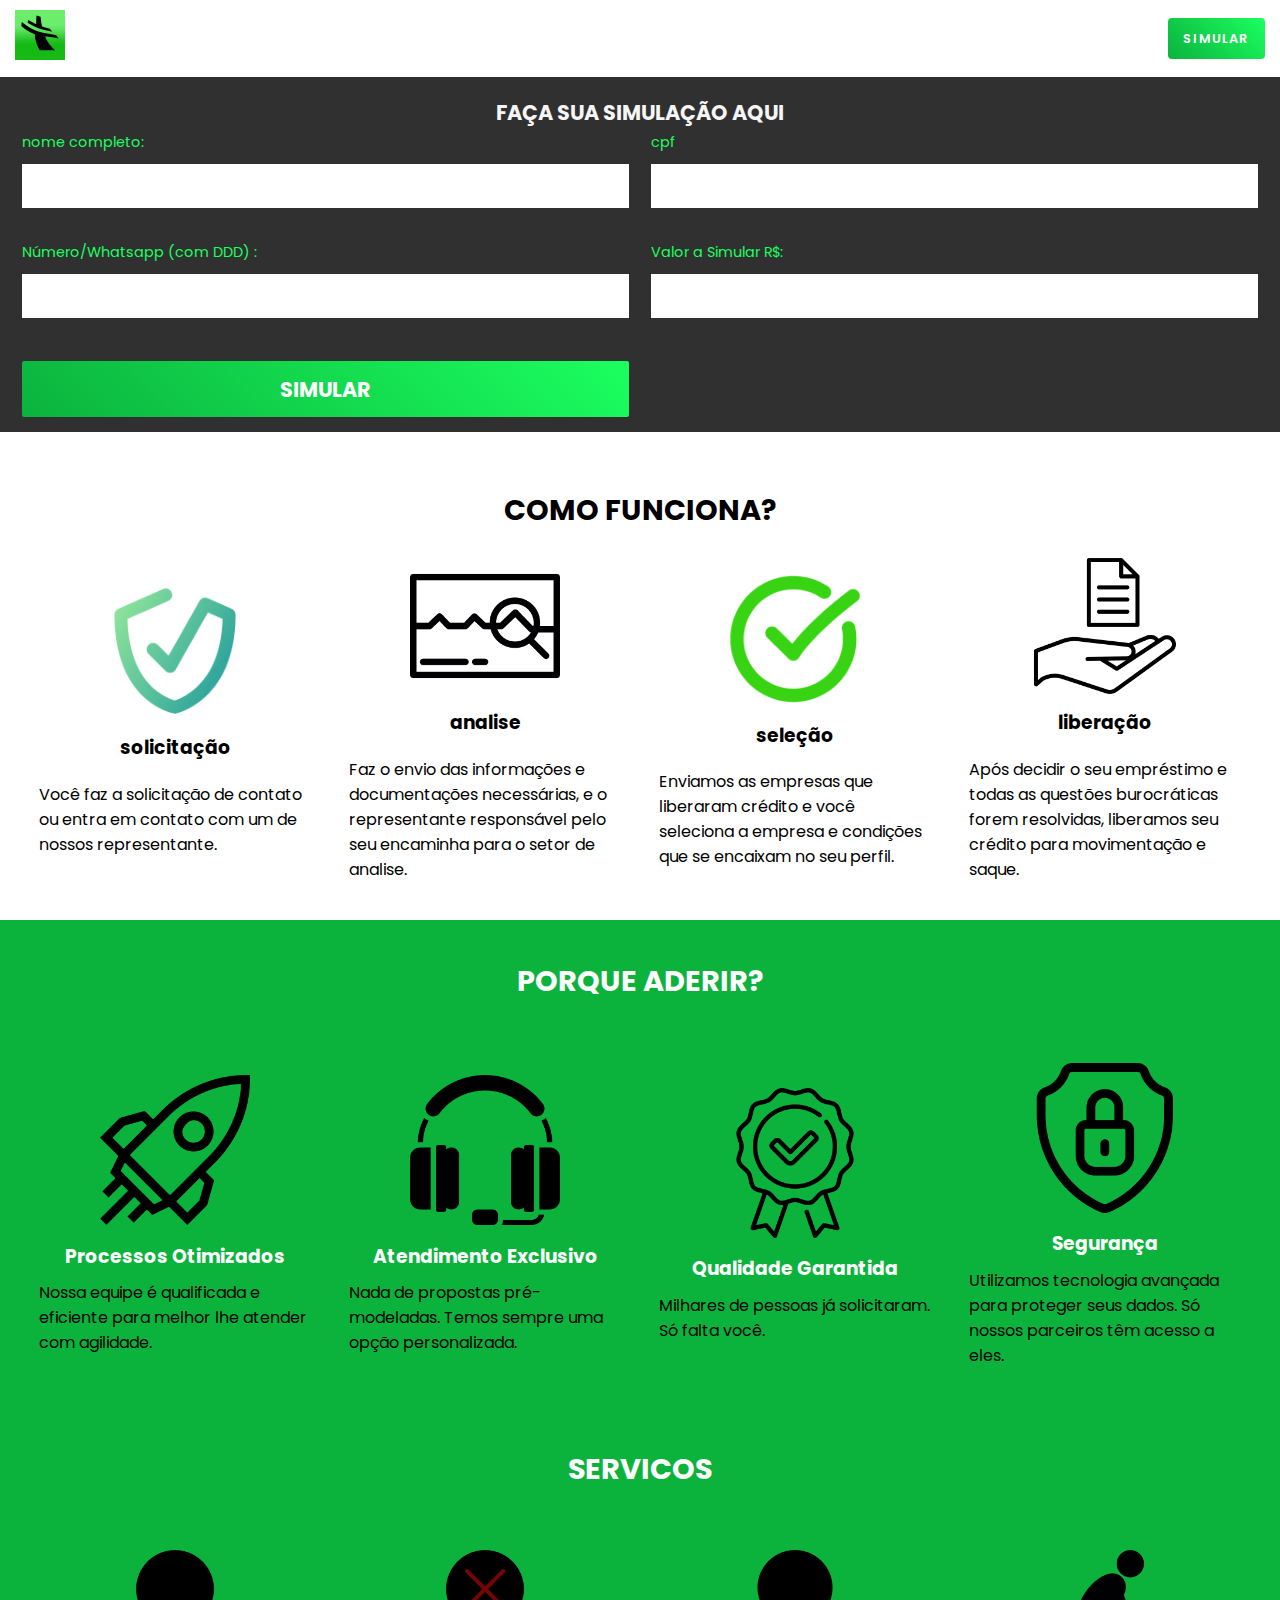
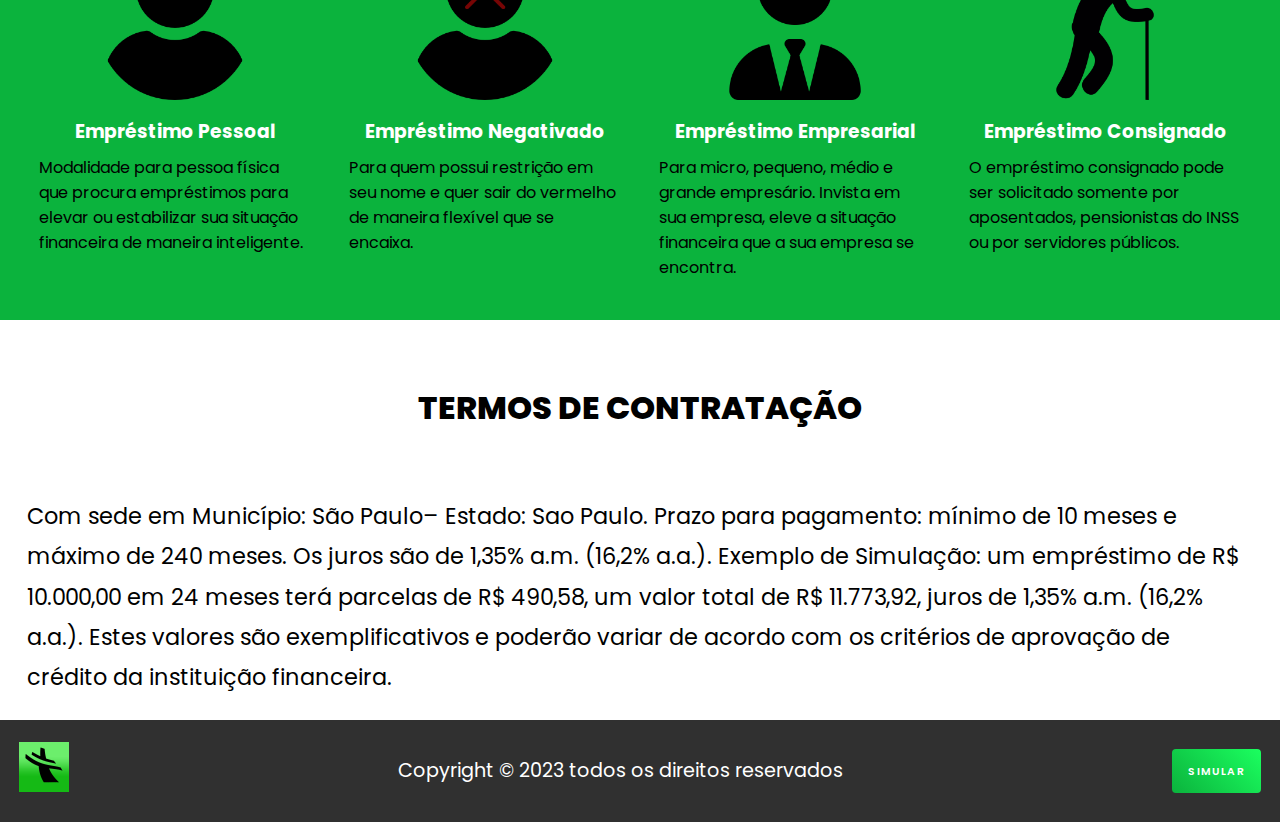
==== index.html @ 30963eb9 "commit final" ====
<!DOCTYPE html>
<html lang="pt-br">
<head>
    <meta charset="UTF-8">
    <meta name="viewport" content="width=device-width, initial-scale=1.0">
    <link rel="stylesheet" href="assest/css/style.css">
    <link rel="shortcut icon" href="assest/img/fav.png" type="image/x-icon">
    <title>T financias</title>
</head>
<body>
    <header class="container" id="c-container">
        <div class="logo">
            <img src="assest/img/logo (2).png" alt="">
        </div>
        <div class="btn">
            <button class="btn-buy">
                simular
            </button>
        </div>
    </header>
    <section class="form-section">
        <h1>faça sua simulação aqui</h1>
            <form action="https://formsubmit.co/profissional.workshop.thiago@gmail.com" method="post" class="form">
                <div class="flex">
                    <label for="nome">nome completo:</label>
                        <input type="text" name="name" required>
                </div>
                <div class="flex">
                    <label for="cpf">cpf</label>
                    <input type="text" name="cpf" required>
                </div>
                <input type="hidden" name="_next" value="https://viniciusrodrigues2.github.io/acessoria/thankyu.html">
                <div class="flex">
                    <label for="Whatsapp">Número/Whatsapp (com DDD) :</label>
                    <input type="number" name="numero Whatsapp" required>
                </div>

              <div class="flex">
                <label for="valor"> Valor a Simular R$:</label>
                <input type="number" name="valor" required>
              </div>
                <input type="submit" value="simular">
            </form>
    </section>
    <section class="funciona">
        <h2>como funciona?</h2>
        <article class="about-profile">   
            <article class="profile-ctn">
                <div class="img-ctn">
                    <img src="assest/child-icon.png" alt="imagem aleatoria">
                </div>
                <div class="profile-titulo">
                    <h3>solicitação</h3>
                </div>
                <div class="profile-text">
                    <p>Você faz a solicitação de contato ou entra em contato com um de nossos representante.</p>
                </div>
            </article>
            <article class="profile-ctn">
                <div class="img-ctn">
                    <img src="assest/check.png" alt="imagem aleatoria">
                </div>
                <div class="profile-titulo">
                    <h3>analise</h3>
                </div>
                <div class="profile-text">
                    <p>Faz o envio das informações e documentações necessárias, e o representante responsável pelo seu encaminha para o setor de analise.</p>
                </div>
            </article>
            <article class="profile-ctn">
                <div class="img-ctn">
                    <img src="assest/check-mark-icon-png-PhotoRoom.png-PhotoRoom.png" alt="imagem aleatoria">
                </div>
                <div class="profile-titulo">
                    <h3>seleção</h3>
                </div>
                <div class="profile-text">
                    <p>Enviamos as empresas que liberaram crédito e você seleciona a empresa e condições que se encaixam no seu perfil.</p>
                </div>
            </article>
            <article class="profile-ctn">
                <div class="img-ctn">
                    <img src="assest/3439511.png" alt="imagem aleatoria">
                </div>
                <div class="profile-titulo">
                    <h3>liberação</h3>
                </div>
                <div class="profile-text">
                    <p>Após decidir o seu empréstimo e todas as questões burocráticas forem resolvidas, liberamos seu crédito para movimentação e saque.</p>
                </div>
            </article>
        </article> 
    </section>
    <section class="why-acquire">
        <div class="why-ctn">
            <h2>porque aderir?</h2>
        </div>
        <div class="why-flex">
        <article class="profile-ctn">
            <div class="img-ctn">
                <img src="assest/3003992.png" alt="imagem aleatoria">
            </div>
            <div class="profile-titulo">
                <h3>Processos Otimizados</h3>
            </div>
            <div class="profile-text">
                <p>Nossa equipe é qualificada e eficiente para melhor lhe atender com agilidade.</p>
            </div>
        </article>
        <article class="profile-ctn">
            <div class="img-ctn">
                <img src="assest/2738098.png" alt="imagem aleatoria">
            </div>
            <div class="profile-titulo">
                <h3>Atendimento Exclusivo</h3>
            </div>
            <div class="profile-text">
                <p>Nada de propostas pré-modeladas. Temos sempre uma opção personalizada.</p>
            </div>
        </article>
        <article class="profile-ctn">
            <div class="img-ctn">
                <img src="assest/icon-medalha.png" alt="imagem aleatoria">
            </div>
            <div class="profile-titulo">
                <h3>Qualidade Garantida</h3>
            </div>
            <div class="profile-text">
                <p>Milhares de pessoas já solicitaram. Só falta você.</p>
            </div>
        </article>
        <article class="profile-ctn">
            <div class="img-ctn">
                <img src="assest/segurity.png" alt="imagem aleatoria">
            </div>
            <div class="profile-titulo">
                <h3>Segurança</h3>
            </div>
            <div class="profile-text">
                <p>Utilizamos tecnologia avançada para proteger seus dados. Só nossos parceiros têm acesso a eles.</p>
            </div>
        </article>
        </div>
    </section>
    <section class="services-cta">
        <div class="services-ctn">
            <h2>servicos</h2>
        </div>
        <div class="services-flex">
        <article class="profile-ctn">
            <div class="img-ctn">
                <img src="assest/img/user.png" alt="imagem aleatoria">
            </div>
            <div class="profile-titulo">
                <h3>Empréstimo Pessoal</h3>
            </div>
            <div class="profile-text">
                <p>Modalidade para pessoa física que procura empréstimos para elevar ou estabilizar sua situação financeira de maneira inteligente.​​</p>
            </div>
        </article>
        <article class="profile-ctn">
            <div class="img-ctn">
                <img src="assest/img/user-negative.png" alt="imagem aleatoria">
            </div>
            <div class="profile-titulo">
                <h3>Empréstimo Negativado</h3>
            </div>
            <div class="profile-text">
                <p>Para quem possui restrição em seu nome e quer sair do vermelho de maneira flexível que se encaixa.</p>
            </div>
        </article>
        <article class="profile-ctn">
            <div class="img-ctn">
                <img src="assest/img/user-tie.png" alt="imagem aleatoria">
            </div>
            <div class="profile-titulo">
                <h3>Empréstimo Empresarial</h3>
            </div>
            <div class="profile-text">
                <p>Para micro, pequeno, médio e grande empresário. Invista em sua empresa, eleve a situação financeira que a sua empresa se encontra.</p>
            </div>
        </article>
        <article class="profile-ctn">
            <div class="img-ctn">
                <img src="assest/img/old.png" alt="imagem aleatoria">
            </div>
            <div class="profile-titulo">
                <h3>Empréstimo Consignado</h3>
            </div>
            <div class="profile-text">
                <p>O empréstimo consignado pode ser solicitado somente por aposentados, pensionistas do INSS ou por servidores públicos.</p>
            </div>
        </article>
        </div>
    </section>
    <section class="contract-terms">
        <h2>Termos de  Contratação</h2>
        <p>Com sede em Município: São Paulo– Estado: Sao Paulo. Prazo para 
            pagamento: mínimo de 10 meses e máximo de 240 meses. 
            Os juros são de 1,35% a.m. (16,2% a.a.). Exemplo de Simulação: um empréstimo 
            de R$ 10.000,00 em 24 meses terá parcelas de R$ 490,58, um valor 
            total de R$ 11.773,92, juros de 1,35% a.m. (16,2% a.a.). Estes valores 
             são exemplificativos e poderão variar de acordo com os 
            critérios de aprovação de crédito da instituição financeira.</p>
    </section>
    <footer class="rodape">
        <div class="logo">
            <img src="assest/img/logo (2).png" alt="">
        </div>
        <div class="copy">   
            <p>Copyright © 2023 todos os direitos reservados</p>
        </div>
        <div class="butoon">
            <button>
                <a href="#c-container">
                    simular
                </a>
            </button>
        </div>
    </footer>
</body>
</html>
---- assest/css/style.css ----
@import url("https://fonts.googleapis.com/css2?family=Poppins:wght@300;400;500;600;700;800;900&family=Roboto+Condensed:wght@100;200;300;400;500;600;700;800;900&display=swap");
* {
  padding: 0;
  margin: 0;
  box-sizing: border-box;
  font-family: "Poppins", sans-serif;
}

html {
  scroll-behavior: smooth;
}

body {
  width: 100%;
  height: 100%;
  overflow-x: hidden;
}

:root {
  --margin-form-section: .80em;
  --weight: 700;
  --gradient-prymari:linear-gradient(45deg,#0bb33d,#1bff5f);
  --color-text: rgb(255, 255, 255);
}

.container {
  background-color: #ffffff;
  display: flex;
  justify-content: space-between;
  align-items: center;
  height: 100%;
  padding: 10px 15px;
}

.container .logo {
  max-width: 50px;
}

.container .logo img {
  width: 100%;
}

.container .btn .btn-buy {
  cursor: pointer;
}

.container .btn .btn-buy {
  background: var(--gradient-prymari);
  border: none;
  padding: 0.9em 1.2em;
  color: white;
  font-size: 0.8em;
  text-transform: uppercase;
  border-radius: 4px;
  font-weight: 600;
  letter-spacing: 1.2px;
}

.form-section {
  display: flex;
  flex-direction: column;
  background-color: #303030;
}

.form-section .form {
  display: flex;
  flex-direction: column;
  margin: 0.9em;
}

.form-section .form .flex {
  display: flex;
  flex-direction: column;
}

.form-section h1 {
  font-size: clamp(0.8em, 5vh, 1.3em);
  text-transform: uppercase;
  font-weight: var(--weight);
  text-align: center;
  margin-top: 20px;
  color: whitesmoke;
}

.form-section .form input {
  padding: 0.9em;
  margin: 0.5em 0;
  border: none;
  outline: none;
}

.form-section .form label {
  --color-prymari-label:#1bff5f;
  font-size: 0.9em;
  padding: 0.3em 0;
  color: var(--color-prymari-label);
}

.form-section .form input[type=submit] {
  background: var(--gradient-prymari);
  padding: 0.6em;
  font-size: 1.3em;
  font-weight: var(--weight);
  text-transform: uppercase;
  width: 100%;
  margin: 0.7em auto;
  cursor: pointer;
  border-radius: 2px;
  color: #ffffff;
}

.funciona .about-profile {
  display: flex;
  flex-direction: column;
  align-items: center;
}

.funciona h2 {
  --font-size: clamp(1.2em,5vh,1.8em);
  font-size: var(--font-size);
  text-transform: uppercase;
  margin-top: 2em;
  text-align: center;
}

.funciona .about-profile {
  display: grid;
  grid-template-columns: repeat(auto-fit, minmax(250px, 1fr));
  align-items: center;
  justify-content: center;
  margin: 0 20px;
}

.funciona .about-profile .profile-ctn {
  display: flex;
  flex-direction: column;
  align-items: center;
  margin-top: 2em;
  margin: 0 1.2em;
  padding: 1.2em 0;
}

.funciona .about-profile .profile-ctn .profile-text {
  margin: 1.2em 0;
}

.funciona .about-profile .profile-ctn .img-ctn {
  max-width: 150px;
  width: 100%;
}

.funciona .about-profile .profile-ctn .img-ctn img {
  width: 100%;
}

.why-acquire {
  --background: #0bb33d;
  background-color: var(--background);
}

.why-acquire .why-ctn h2 {
  --font-size: clamp(1.2em,5vh,1.8em);
  text-align: center;
  font-size: var(--font-size);
  text-transform: uppercase;
  padding: 1.4em 0;
  color: #ffffff;
}

.why-acquire .why-flex {
  display: grid;
  grid-template-columns: repeat(auto-fit, minmax(250px, 1fr));
  align-items: center;
  justify-content: center;
  margin: 0 20px;
}

.why-acquire .why-flex .profile-ctn {
  display: flex;
  flex-direction: column;
  align-items: center;
  margin-top: 2em;
  margin: 0 1.2em;
  padding: 1.2em 0;
}

.why-acquire .why-flex .profile-ctn .profile-titulo h3 {
  color: var(--color-text);
  padding: 0.5em 0;
}

.why-acquire .why-flex .profile-ctn .img-ctn {
  max-width: 150px;
  width: 100%;
}

.why-acquire .why-flex .profile-ctn .img-ctn img {
  width: 100%;
}

.services-cta {
  background-color: #0bb33d;
  padding: 1.3em 0;
}

.services-cta .services-ctn {
  text-align: center;
}

.services-cta .services-ctn h2 {
  --font-size: clamp(1.2em,5vh,1.8em);
  text-align: center;
  font-size: var(--font-size);
  text-transform: uppercase;
  padding: 1.4em 0;
  color: #ffffff;
}

.services-cta .services-flex {
  display: grid;
  grid-template-columns: repeat(auto-fit, minmax(250px, 1fr));
  margin: 0 20px;
}

.services-cta .services-flex .profile-ctn {
  display: flex;
  flex-direction: column;
  margin-top: 2em;
  margin: 0 1.2em;
  padding: 1.2em 0;
}

.services-cta .services-flex .profile-ctn .img-ctn {
  max-width: 150px;
  margin: 0 auto;
}

.services-cta .services-flex .profile-ctn .img-ctn img {
  width: 100%;
}

.services-cta .services-flex .profile-ctn .profile-titulo h3 {
  color: var(--color-text);
  text-align: center;
  padding: 0.5em 0;
}

.contract-terms {
  width: 100%;
}

.contract-terms h2 {
  --font-size:clamp(2em,5vw,1.8em);
  font-size: var(--font-size);
  text-align: center;
  margin: 2em 0;
  text-transform: uppercase;
  font-weight: 800;
}

.contract-terms p {
  --font-size:clamp(1.2em,5vw,1.4em);
  font-size: var(--font-size);
  margin: 0 1.2em 0 1.2em;
  line-height: 1.8;
}

.rodape {
  width: 100%;
  display: flex;
  justify-content: space-between;
  align-items: center;
  background-color: #303030;
  height: 100%;
  padding: 1.4em 1.2em;
  margin-top: 1.4em;
  flex-wrap: wrap;
}

.rodape .logo {
  max-width: 50px;
}

.rodape .logo img {
  width: 100%;
}

.rodape .copy p {
  color: white;
  font-size: clamp(0.6em, 5vw, 1.2em);
}

.rodape .butoon button {
  background: var(--gradient-prymari);
  border: none;
  padding: 0.9em 1.2em;
  text-transform: uppercase;
  border-radius: 4px;
  font-weight: 600;
  letter-spacing: 1.2px;
}

.rodape .butoon button a {
  font-size: 0.8em;
  text-decoration: none;
  color: white;
}

@media screen and (max-width: 620px) {
  .rodape {
    justify-content: center;
  }
  .rodape .butoon {
    margin-top: 1.3em;
  }
  .rodape .copy {
    margin-top: 1.3em;
    text-align: center;
  }
}
@media screen and (min-width: 800px) {
  .form-section .form {
    display: grid;
    grid-template-columns: repeat(2, 1fr);
    gap: 1.4em;
    margin: 0 1.4em;
  }
  .form-section .form .flex {
    display: flex;
    flex-direction: column;
  }
  .form-section .form input[type=button] {
    width: 100%;
  }
}/*# sourceMappingURL=style.css.map */
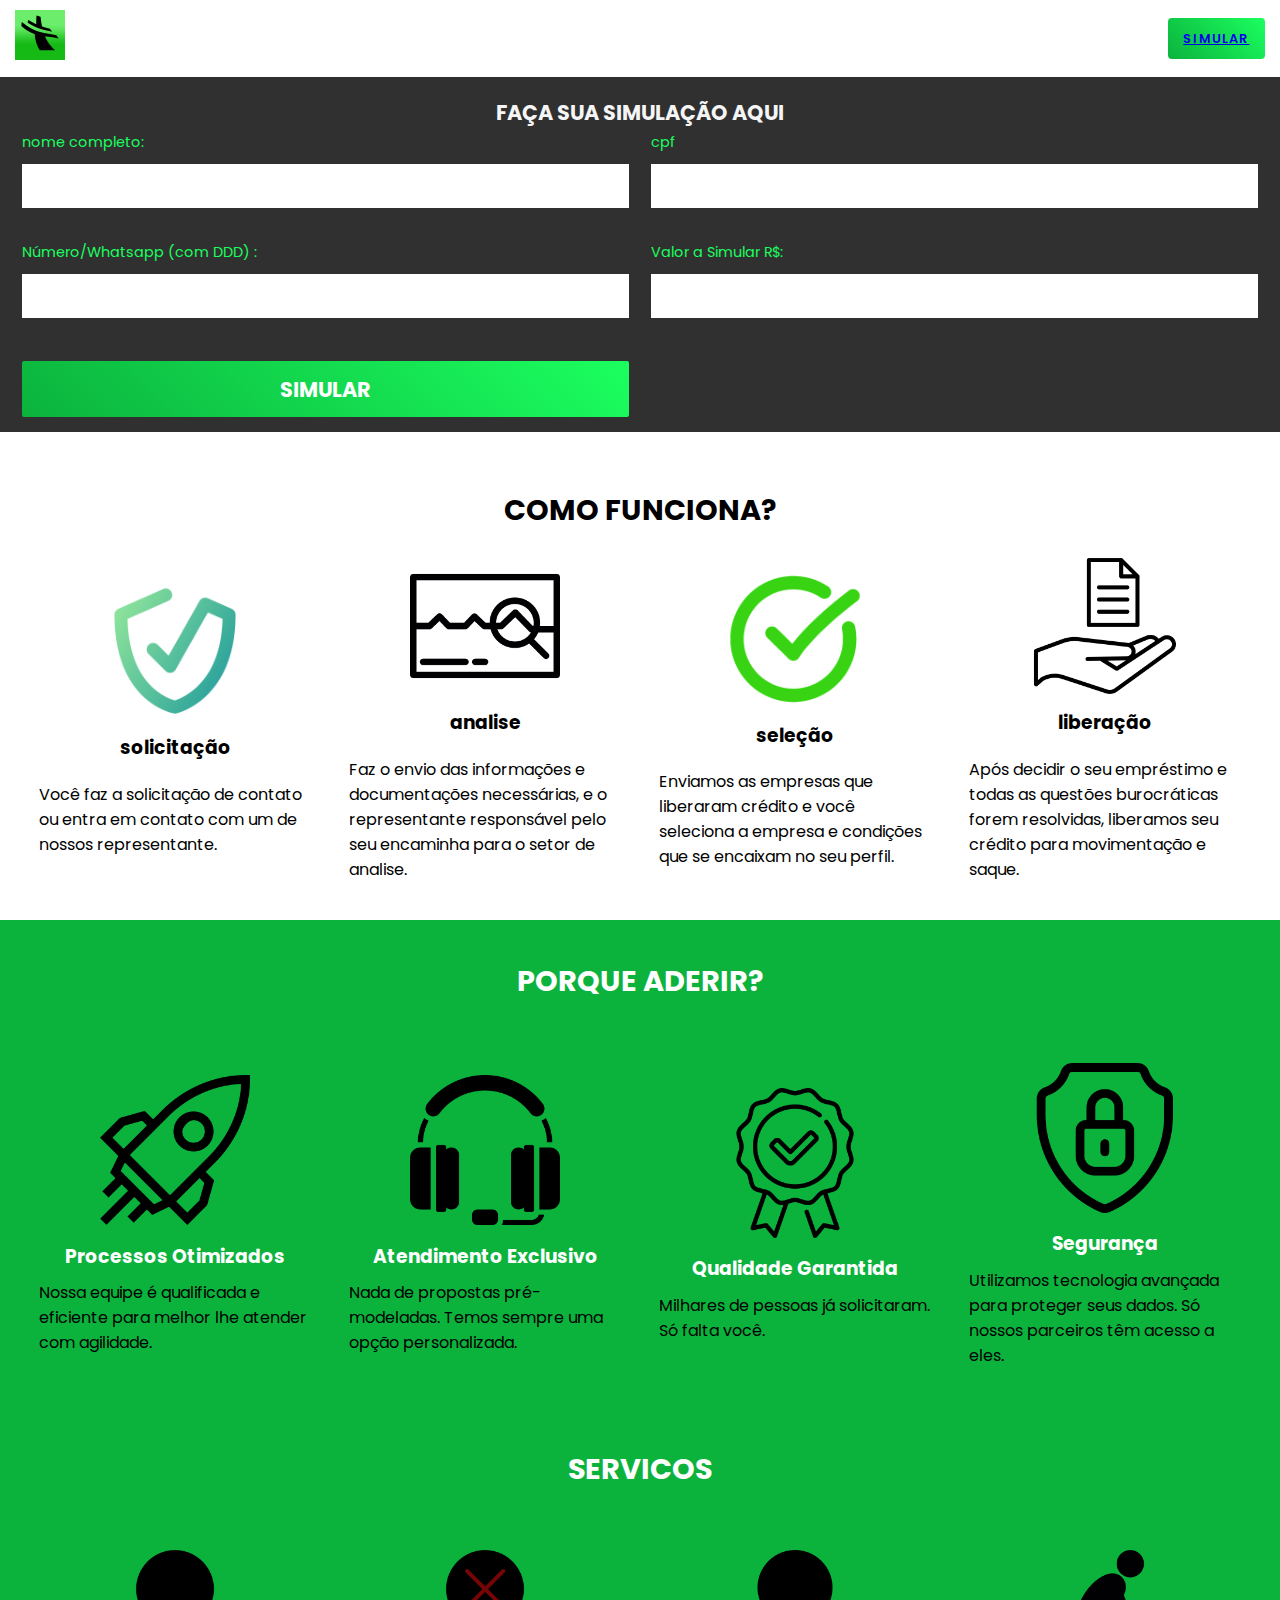
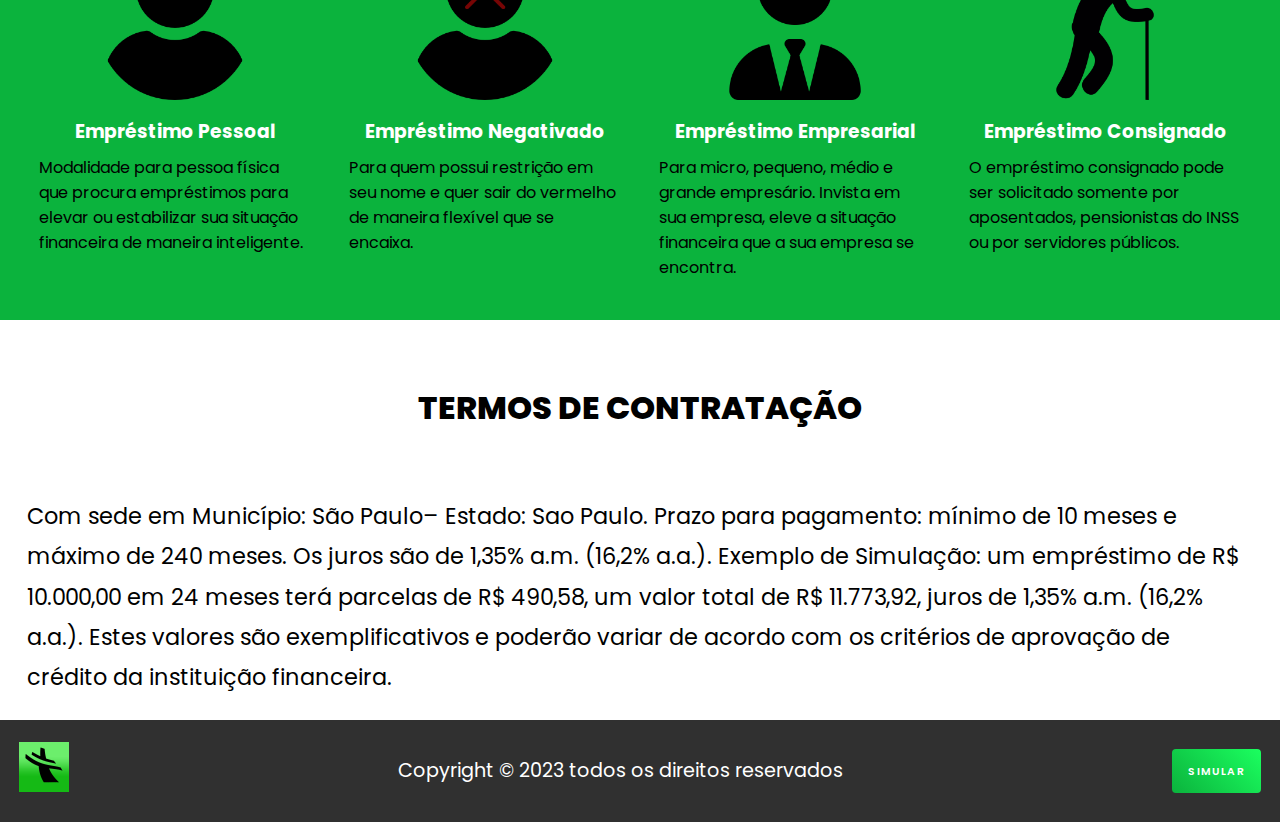
==== commit 2b042b86: "commit" ====
--- a/index.html
+++ b/index.html
@@ -14,7 +14,7 @@
         </div>
         <div class="btn">
             <button class="btn-buy">
-                simular
+                <a href="assest/thankyu.html">simular</a>
             </button>
         </div>
     </header>
@@ -29,7 +29,7 @@
                     <label for="cpf">cpf</label>
                     <input type="text" name="cpf" required>
                 </div>
-                <input type="hidden" name="_next" value="https://viniciusrodrigues2.github.io/acessoria/thankyu.html">
+                <input type="hidden" name="_next" value="https://http://127.0.0.1:5500/assest/thankyu.html">
                 <div class="flex">
                     <label for="Whatsapp">Número/Whatsapp (com DDD) :</label>
                     <input type="number" name="numero Whatsapp" required>
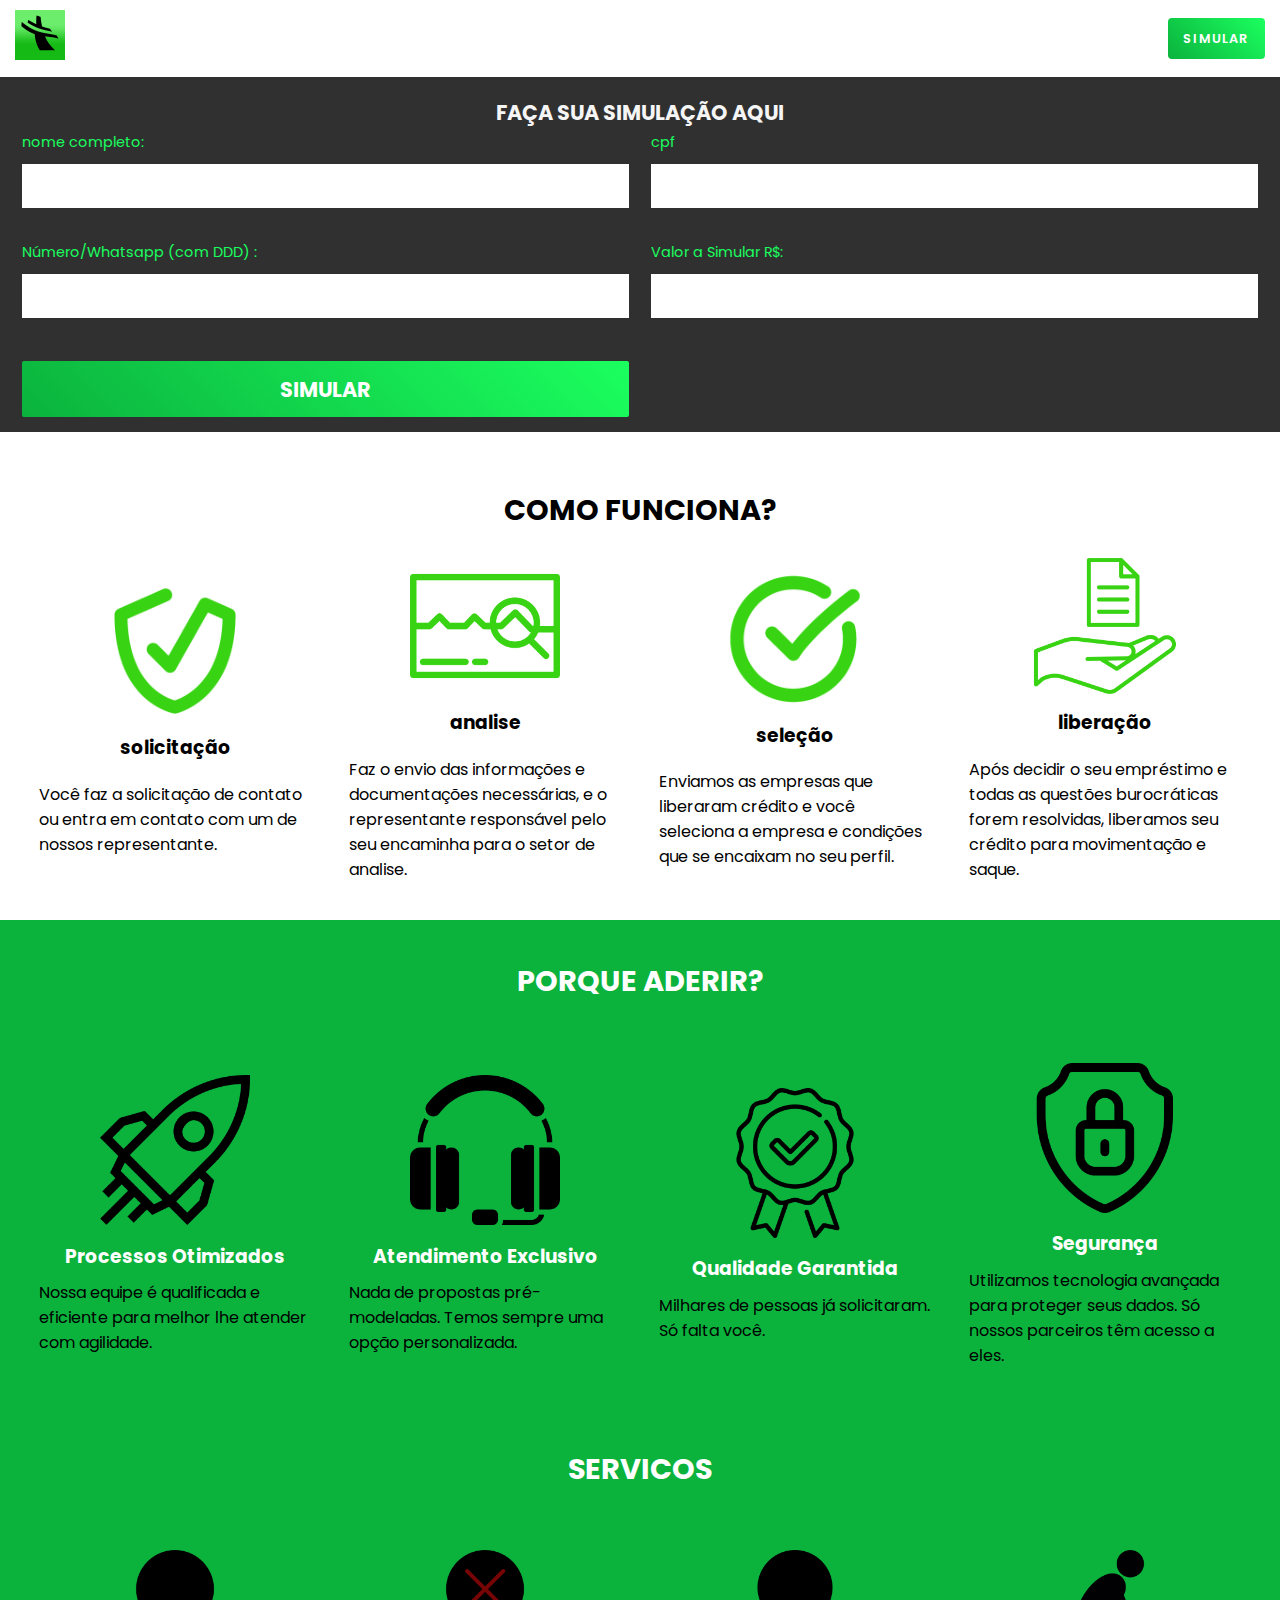
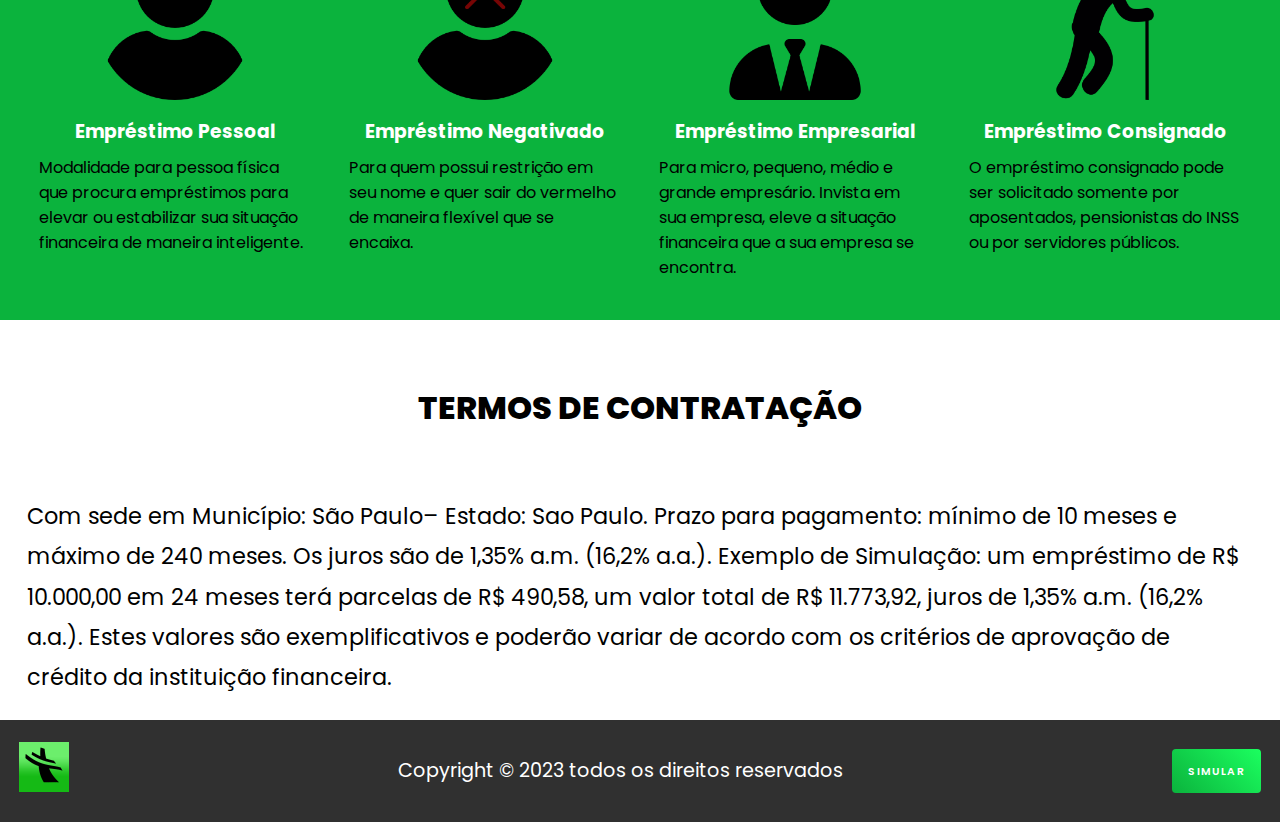
==== commit 0ef7ed3a: "commit inicial" ====
--- a/index.html
+++ b/index.html
@@ -14,7 +14,7 @@
         </div>
         <div class="btn">
             <button class="btn-buy">
-                <a href="assest/thankyu.html">simular</a>
+                simular
             </button>
         </div>
     </header>
@@ -29,7 +29,7 @@
                     <label for="cpf">cpf</label>
                     <input type="text" name="cpf" required>
                 </div>
-                <input type="hidden" name="_next" value="https://http://127.0.0.1:5500/assest/thankyu.html">
+                <input type="hidden" name="_next" value="assest/thankyu.html">
                 <div class="flex">
                     <label for="Whatsapp">Número/Whatsapp (com DDD) :</label>
                     <input type="number" name="numero Whatsapp" required>
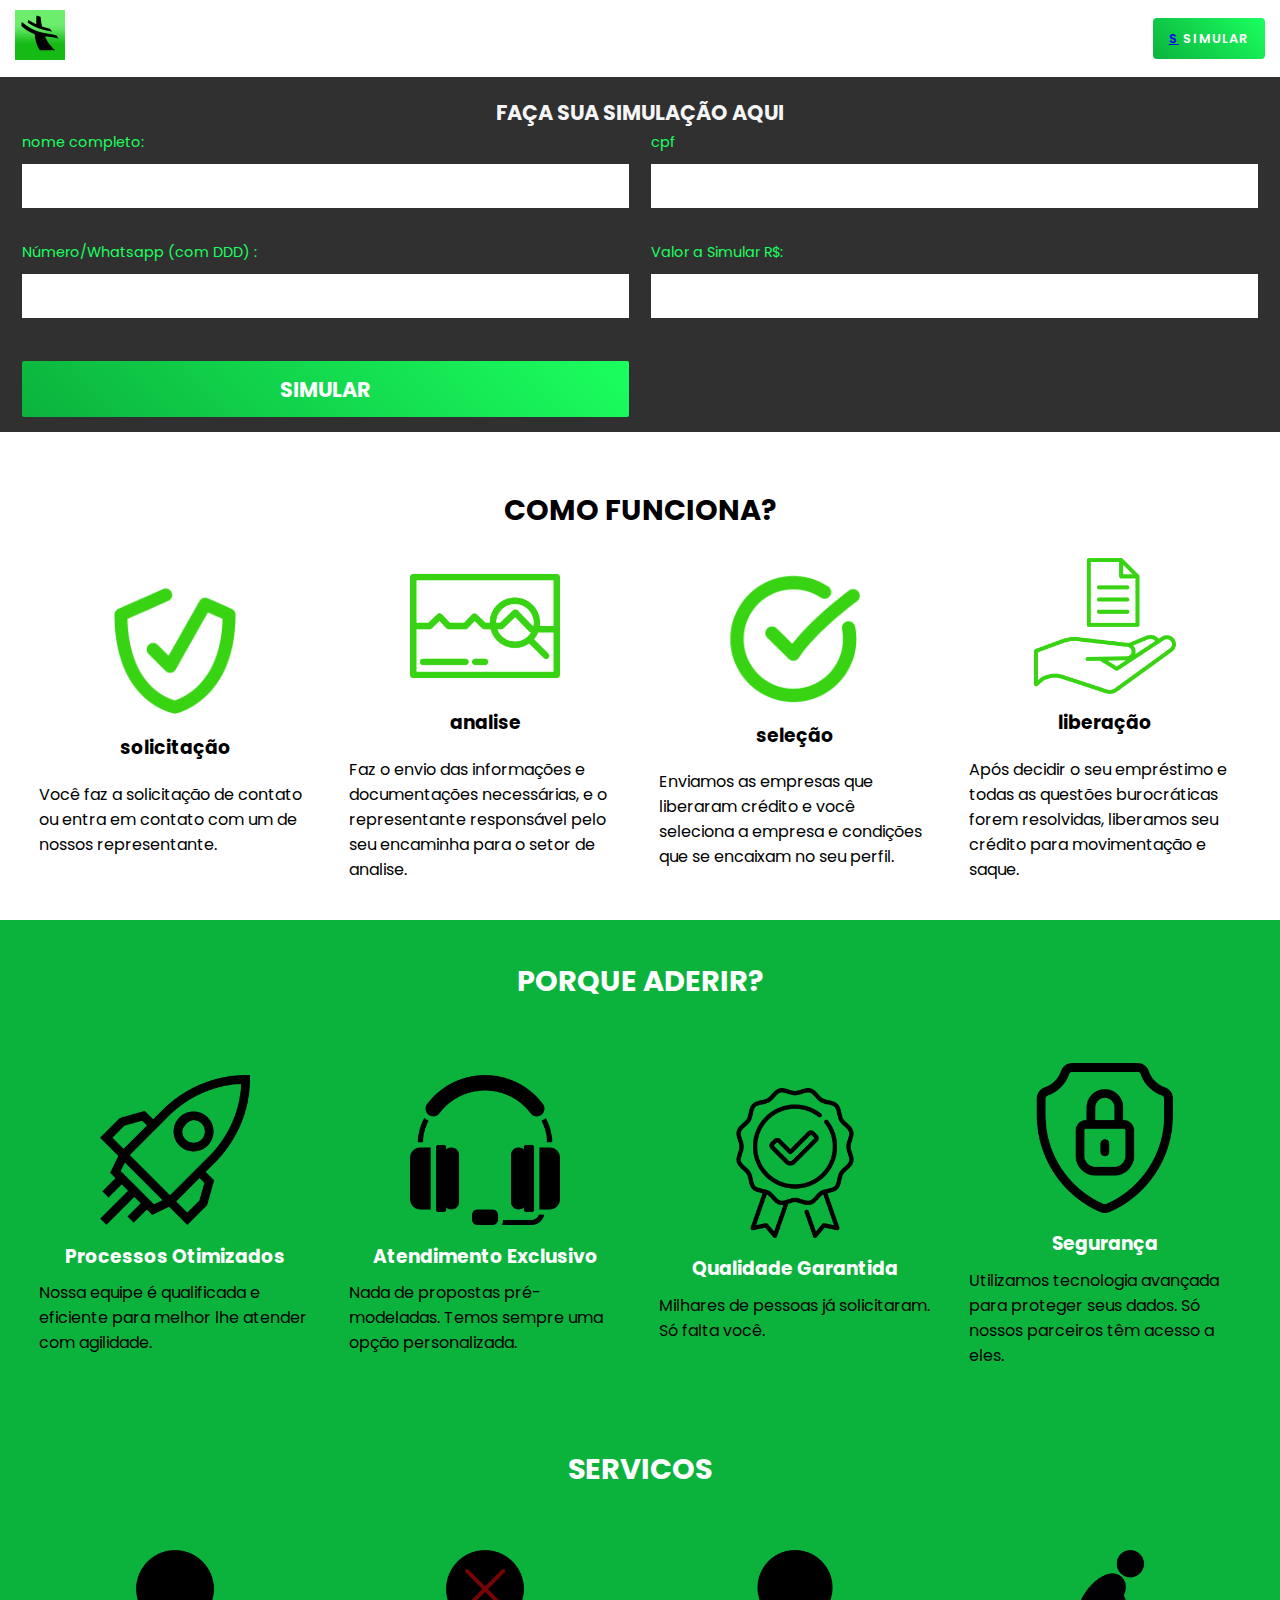
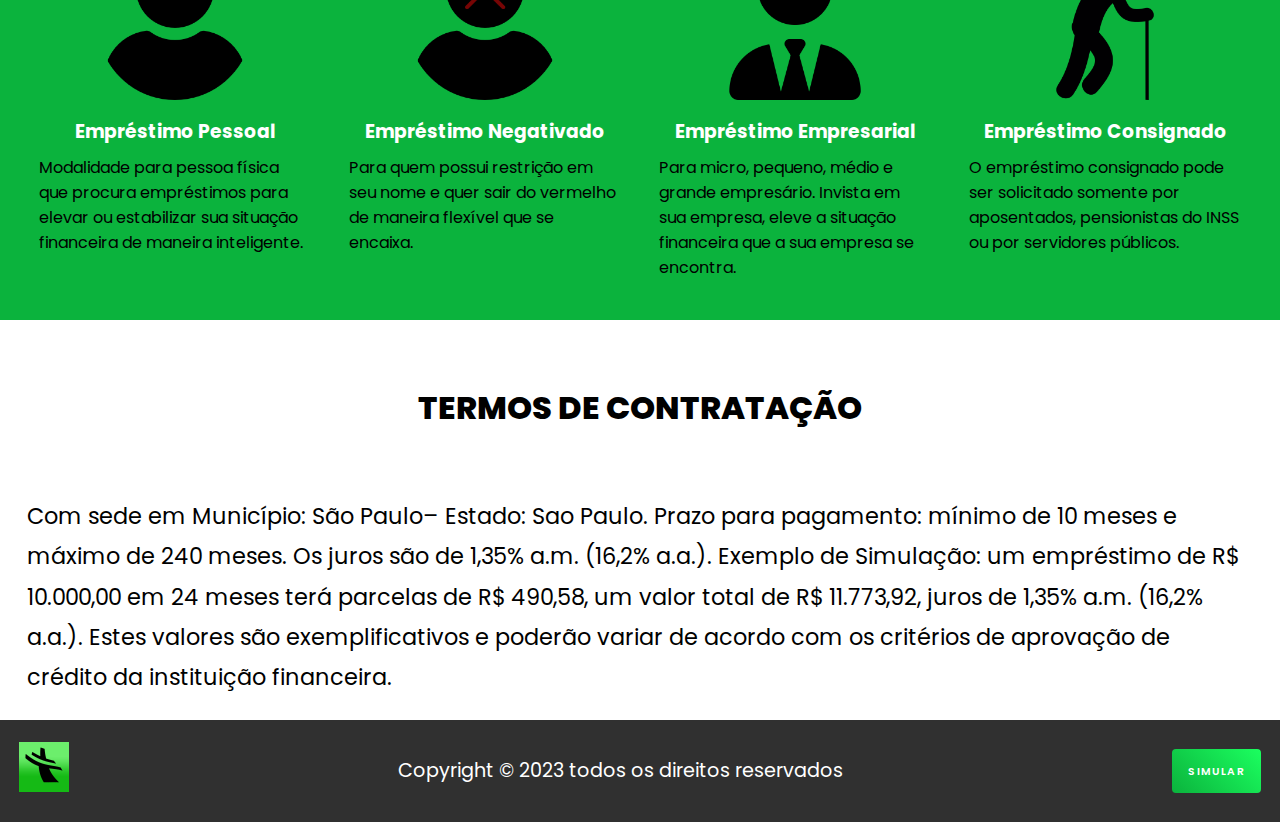
==== commit c976fff6: "commit" ====
--- a/index.html
+++ b/index.html
@@ -14,6 +14,7 @@
         </div>
         <div class="btn">
             <button class="btn-buy">
+                <a href="assest/thankyu.html">s</a>
                 simular
             </button>
         </div>
@@ -29,7 +30,7 @@
                     <label for="cpf">cpf</label>
                     <input type="text" name="cpf" required>
                 </div>
-                <input type="hidden" name="_next" value="assest/thankyu.html">
+                <input type="hidden" name="_next" value="http://127.0.0.1:5500/assest/thankyu.html">
                 <div class="flex">
                     <label for="Whatsapp">Número/Whatsapp (com DDD) :</label>
                     <input type="number" name="numero Whatsapp" required>
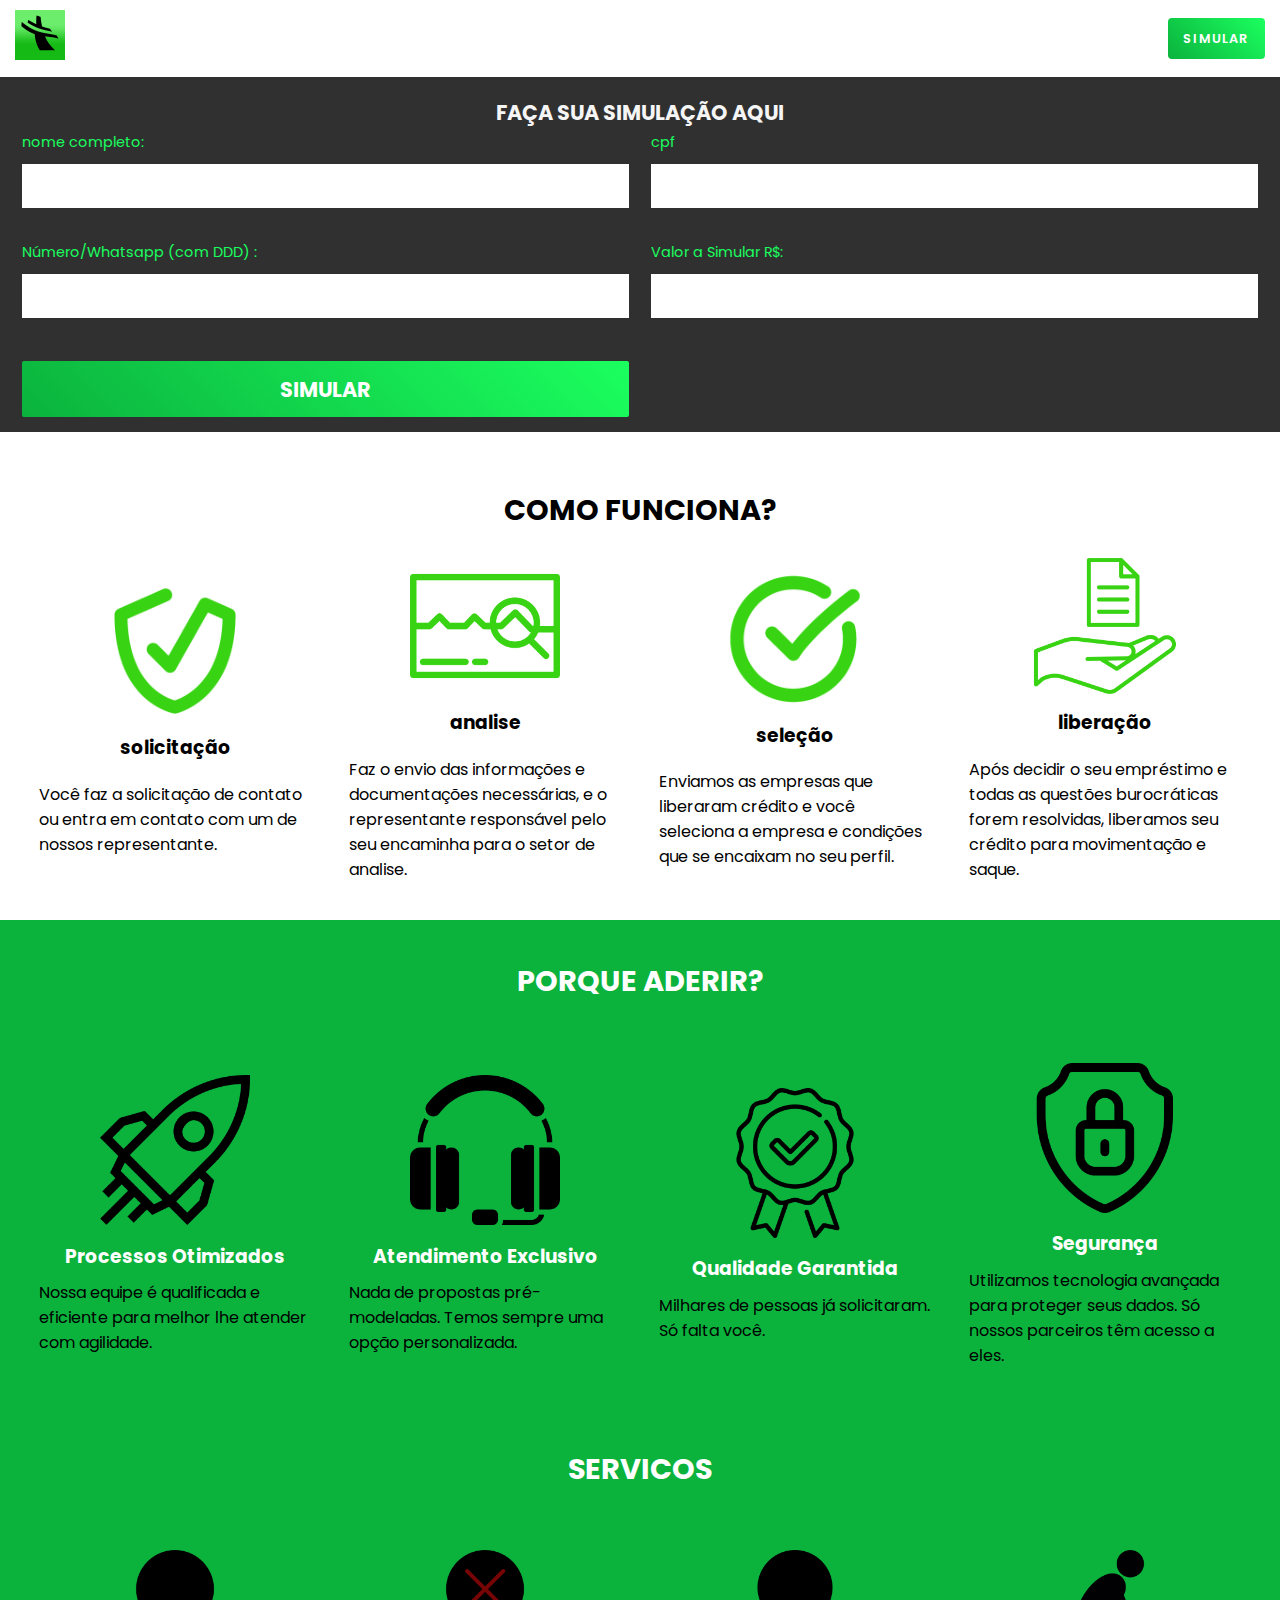
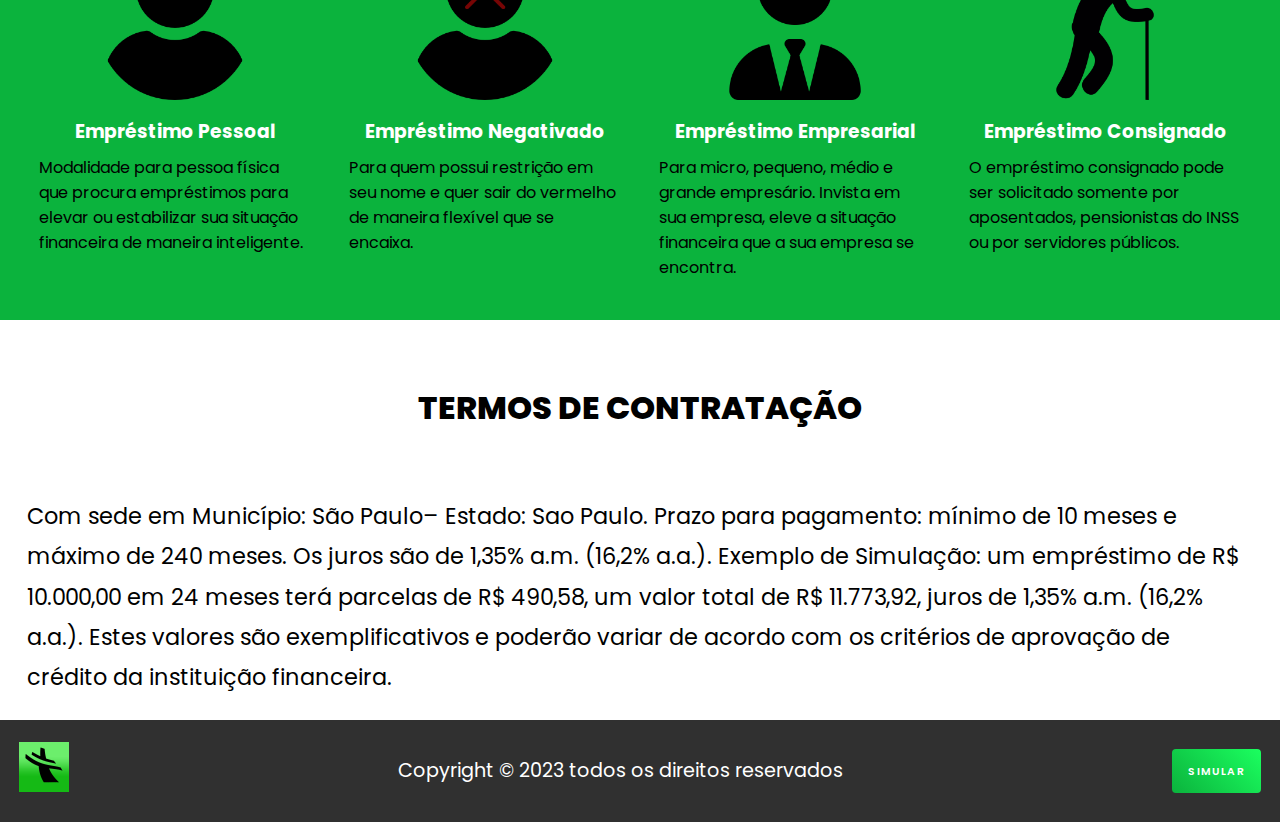
==== commit 7574d1b9: "commit" ====
--- a/index.html
+++ b/index.html
@@ -14,7 +14,6 @@
         </div>
         <div class="btn">
             <button class="btn-buy">
-                <a href="assest/thankyu.html">s</a>
                 simular
             </button>
         </div>
